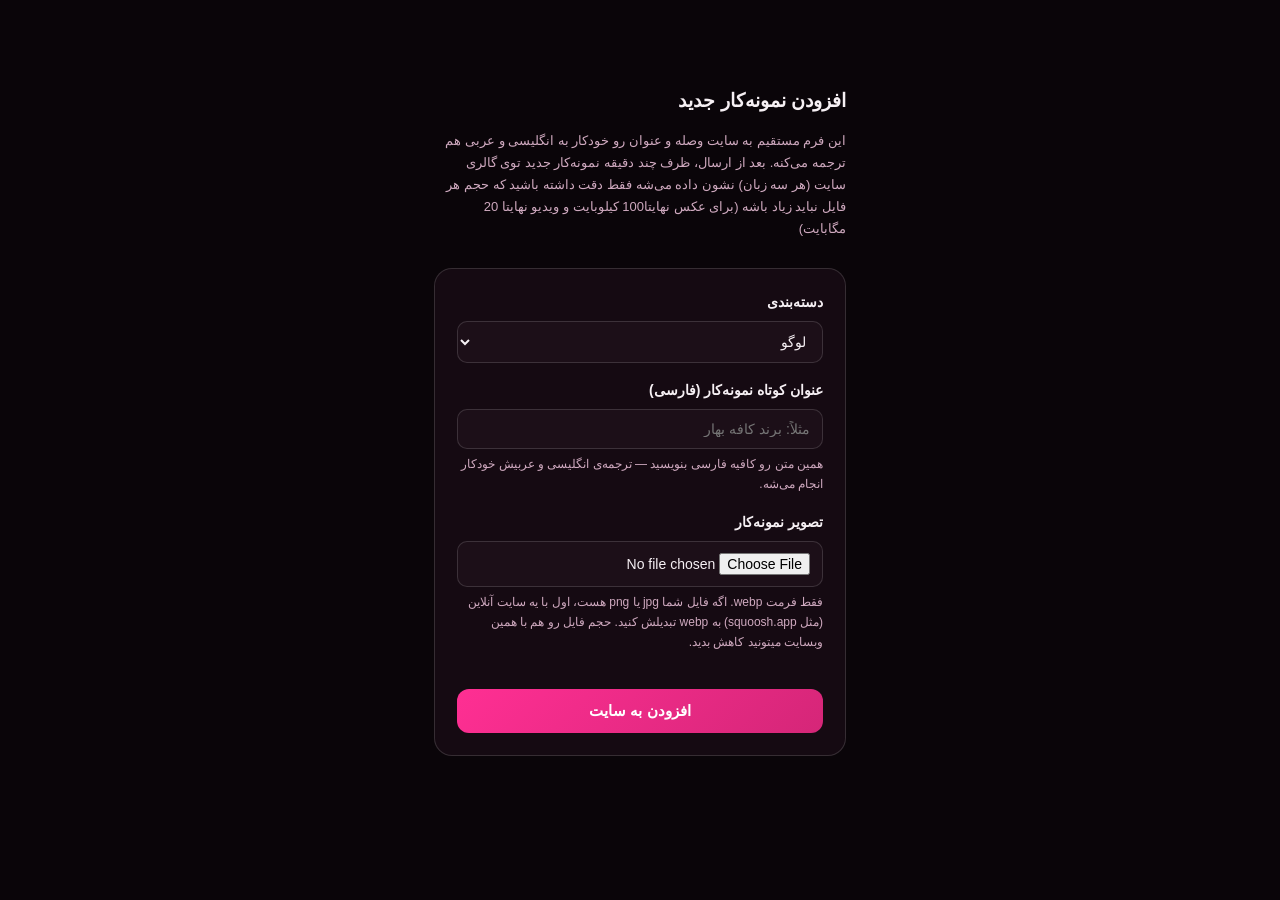
==== admin/index.html @ afa6d892 "Add project files" ====
<!DOCTYPE html>
<html lang="fa" dir="rtl">
<head>
<meta charset="UTF-8">
<meta name="viewport" content="width=device-width, initial-scale=1.0">
<meta name="robots" content="noindex, nofollow">
<title>افزودن نمونه‌کار جدید | پنل مدیریت ندا</title>
<style>
  :root {
    --void: #0a0509;
    --panel: #150a12;
    --border: rgba(255,255,255,0.14);
    --pearl: #f6f0f4;
    --mist: #cfa9bf;
    --pink: #d52678;
    --pink-bright: #ff2f93;
  }
  * { box-sizing: border-box; }
  body {
    font-family: Tahoma, "Vazirmatn", sans-serif;
    background: var(--void);
    color: var(--pearl);
    max-width: 460px;
    margin: 48px auto;
    padding: 24px;
    line-height: 1.7;
  }
  h1 { font-size: 19px; margin-bottom: 6px; }
  p.sub { color: var(--mist); font-size: 13px; margin-bottom: 28px; }
  form {
    background: var(--panel);
    border: 1px solid var(--border);
    border-radius: 18px;
    padding: 22px;
  }
  label { display: block; margin: 16px 0 6px; font-size: 14px; font-weight: 600; }
  label:first-of-type { margin-top: 0; }
  select, input[type="text"], input[type="file"] {
    width: 100%;
    padding: 11px 12px;
    border-radius: 10px;
    border: 1px solid var(--border);
    background: #1c0f18;
    color: var(--pearl);
    font-family: inherit;
    font-size: 14px;
  }
  select:focus, input:focus {
    outline: none;
    border-color: var(--pink-bright);
  }
  .hint { color: var(--mist); font-size: 12px; margin-top: 5px; }
  button {
    margin-top: 24px;
    width: 100%;
    padding: 13px;
    border: none;
    border-radius: 12px;
    background: linear-gradient(135deg, var(--pink-bright), var(--pink));
    color: #fff;
    font-weight: 700;
    font-size: 15px;
    cursor: pointer;
  }
  button:disabled { opacity: 0.6; cursor: not-allowed; }
  #status {
    margin-top: 18px;
    font-size: 14px;
    padding: 12px 14px;
    border-radius: 10px;
    display: none;
  }
  #status.show { display: block; }
  #status.ok { background: rgba(60, 200, 130, 0.12); color: #7fe3ae; }
  #status.err { background: rgba(255, 80, 80, 0.12); color: #ff9d9d; }
  #status.loading { background: rgba(255,255,255,0.06); color: var(--mist); }
</style>
</head>
<body>
  <h1>افزودن نمونه‌کار جدید</h1>
  <p class="sub">این فرم مستقیم به سایت وصله و عنوان رو خودکار به انگلیسی و عربی هم ترجمه می‌کنه. بعد از ارسال، ظرف چند دقیقه نمونه‌کار جدید توی گالری سایت (هر سه زبان) نشون داده می‌شه فقط دقت داشته باشید که حجم هر فایل نباید زیاد باشه (برای عکس نهایتا100 کیلوبایت و ویدیو نهایتا 20 مگابایت)</p>

  <form id="uploadForm">
    <label for="category">دسته‌بندی</label>
    <select id="category" name="category" required>
      <option value="logo">لوگو</option>
      <option value="poster">پوستر</option>
      <option value="card">کارت ویزیت</option>
      <option value="animation">انیمیشن</option>
    </select>

    <label for="title">عنوان کوتاه نمونه‌کار (فارسی)</label>
    <input type="text" id="title" name="title" placeholder="مثلاً: برند کافه بهار" required>
    <p class="hint">همین متن رو کافیه فارسی بنویسید — ترجمه‌ی انگلیسی و عربیش خودکار انجام می‌شه.</p>

    <label for="image">تصویر نمونه‌کار</label>
    <input type="file" id="image" name="image" accept=".webp,image/webp" required>
    <p class="hint">فقط فرمت webp. اگه فایل شما jpg یا png هست، اول با یه سایت آنلاین (مثل squoosh.app) به webp تبدیلش کنید. حجم فایل رو هم با همین وبسایت میتونید کاهش بدید.</p>

    <button type="submit" id="submitBtn">افزودن به سایت</button>
  </form>

  <p id="status"></p>

<script>
  const form = document.getElementById('uploadForm');
  const status = document.getElementById('status');
  const submitBtn = document.getElementById('submitBtn');

  form.addEventListener('submit', async (e) => {
    e.preventDefault();
    submitBtn.disabled = true;
    status.className = 'show loading';
    status.textContent = 'در حال ارسال و ترجمه... این ممکنه چند ثانیه طول بکشه.';

    try {
      const res = await fetch('/api/add-portfolio-item', {
        method: 'POST',
        body: new FormData(form),
      });
      const data = await res.json();
      if (!res.ok || data.error) throw new Error(data.error || 'خطای ناشناخته رخ داد.');

      status.className = 'show ok';
      status.textContent = '✅ ' + data.message;
      form.reset();
    } catch (err) {
      status.className = 'show err';
      status.textContent = '❌ ' + err.message;
    } finally {
      submitBtn.disabled = false;
    }
  });
</script>
</body>
</html>
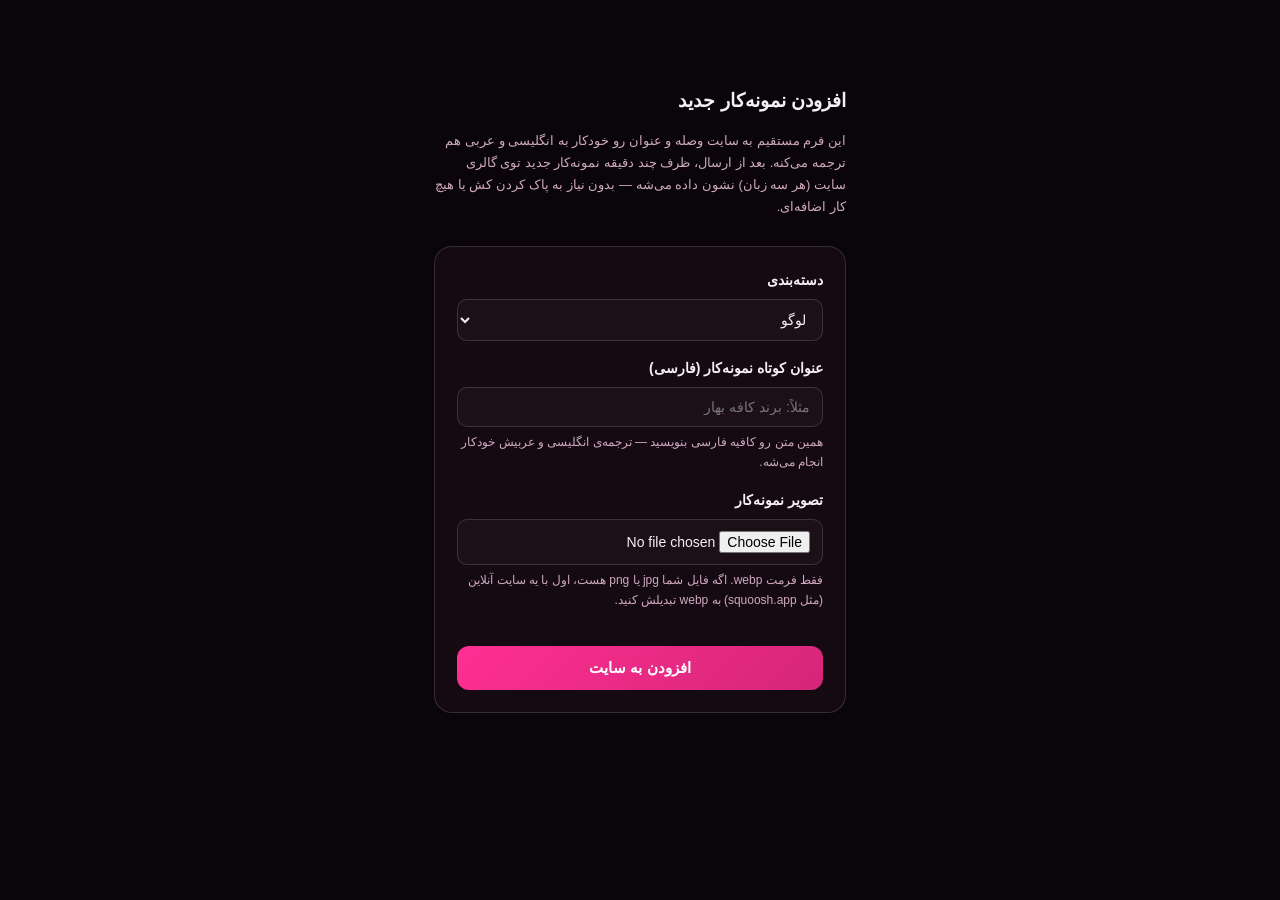
==== commit ecdaa603: "admin panel security. delete zero trust method" ====
--- a/admin/index.html
+++ b/admin/index.html
@@ -78,7 +78,7 @@
 </head>
 <body>
   <h1>افزودن نمونه‌کار جدید</h1>
-  <p class="sub">این فرم مستقیم به سایت وصله و عنوان رو خودکار به انگلیسی و عربی هم ترجمه می‌کنه. بعد از ارسال، ظرف چند دقیقه نمونه‌کار جدید توی گالری سایت (هر سه زبان) نشون داده می‌شه فقط دقت داشته باشید که حجم هر فایل نباید زیاد باشه (برای عکس نهایتا100 کیلوبایت و ویدیو نهایتا 20 مگابایت)</p>
+  <p class="sub">این فرم مستقیم به سایت وصله و عنوان رو خودکار به انگلیسی و عربی هم ترجمه می‌کنه. بعد از ارسال، ظرف چند دقیقه نمونه‌کار جدید توی گالری سایت (هر سه زبان) نشون داده می‌شه — بدون نیاز به پاک کردن کش یا هیچ کار اضافه‌ای.</p>
 
   <form id="uploadForm">
     <label for="category">دسته‌بندی</label>
@@ -95,7 +95,7 @@
 
     <label for="image">تصویر نمونه‌کار</label>
     <input type="file" id="image" name="image" accept=".webp,image/webp" required>
-    <p class="hint">فقط فرمت webp. اگه فایل شما jpg یا png هست، اول با یه سایت آنلاین (مثل squoosh.app) به webp تبدیلش کنید. حجم فایل رو هم با همین وبسایت میتونید کاهش بدید.</p>
+    <p class="hint">فقط فرمت webp. اگه فایل شما jpg یا png هست، اول با یه سایت آنلاین (مثل squoosh.app) به webp تبدیلش کنید.</p>
 
     <button type="submit" id="submitBtn">افزودن به سایت</button>
   </form>
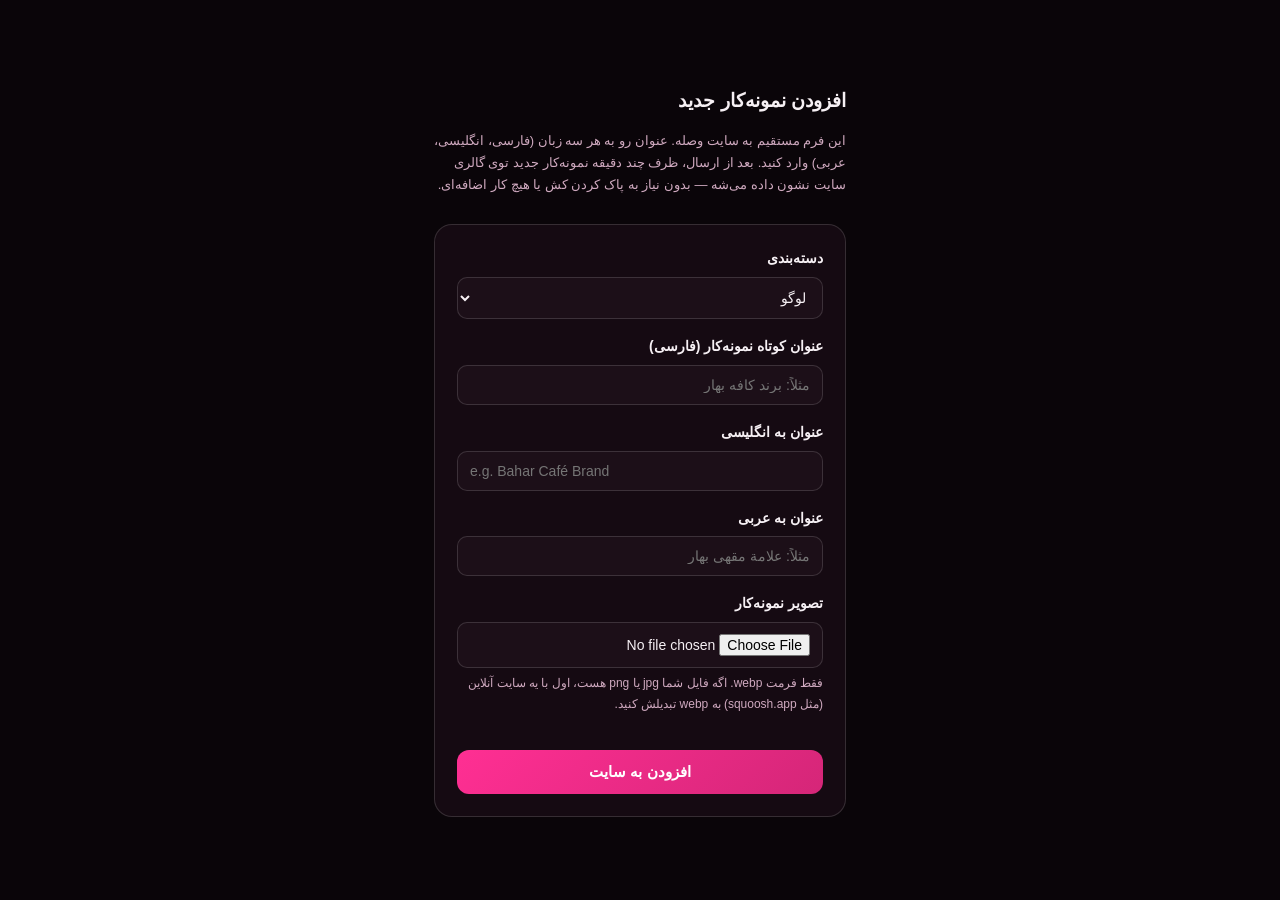
==== commit ed29d0e8: "remove ai translation system" ====
--- a/admin/index.html
+++ b/admin/index.html
@@ -78,7 +78,7 @@
 </head>
 <body>
   <h1>افزودن نمونه‌کار جدید</h1>
-  <p class="sub">این فرم مستقیم به سایت وصله و عنوان رو خودکار به انگلیسی و عربی هم ترجمه می‌کنه. بعد از ارسال، ظرف چند دقیقه نمونه‌کار جدید توی گالری سایت (هر سه زبان) نشون داده می‌شه — بدون نیاز به پاک کردن کش یا هیچ کار اضافه‌ای.</p>
+  <p class="sub">این فرم مستقیم به سایت وصله. عنوان رو به هر سه زبان (فارسی، انگلیسی، عربی) وارد کنید. بعد از ارسال، ظرف چند دقیقه نمونه‌کار جدید توی گالری سایت نشون داده می‌شه — بدون نیاز به پاک کردن کش یا هیچ کار اضافه‌ای.</p>
 
   <form id="uploadForm">
     <label for="category">دسته‌بندی</label>
@@ -89,9 +89,15 @@
       <option value="animation">انیمیشن</option>
     </select>
 
-    <label for="title">عنوان کوتاه نمونه‌کار (فارسی)</label>
-    <input type="text" id="title" name="title" placeholder="مثلاً: برند کافه بهار" required>
-    <p class="hint">همین متن رو کافیه فارسی بنویسید — ترجمه‌ی انگلیسی و عربیش خودکار انجام می‌شه.</p>
+    <label for="titleFa">عنوان کوتاه نمونه‌کار (فارسی)</label>
+    <input type="text" id="titleFa" name="titleFa" placeholder="مثلاً: برند کافه بهار" required>
+
+    <label for="titleEn">عنوان به انگلیسی</label>
+    <input type="text" id="titleEn" name="titleEn" placeholder="e.g. Bahar Café Brand" dir="ltr" required>
+
+    <label for="titleAr">عنوان به عربی</label>
+    <input type="text" id="titleAr" name="titleAr" placeholder="مثلاً: علامة مقهى بهار" required>
+    <!-- <p class="hint">هر سه عنوان رو خودتون وارد کنید.</p> -->
 
     <label for="image">تصویر نمونه‌کار</label>
     <input type="file" id="image" name="image" accept=".webp,image/webp" required>
@@ -111,7 +117,7 @@
     e.preventDefault();
     submitBtn.disabled = true;
     status.className = 'show loading';
-    status.textContent = 'در حال ارسال و ترجمه... این ممکنه چند ثانیه طول بکشه.';
+    status.textContent = 'در حال ارسال... این ممکنه چند ثانیه طول بکشه.';
 
     try {
       const res = await fetch('/api/add-portfolio-item', {
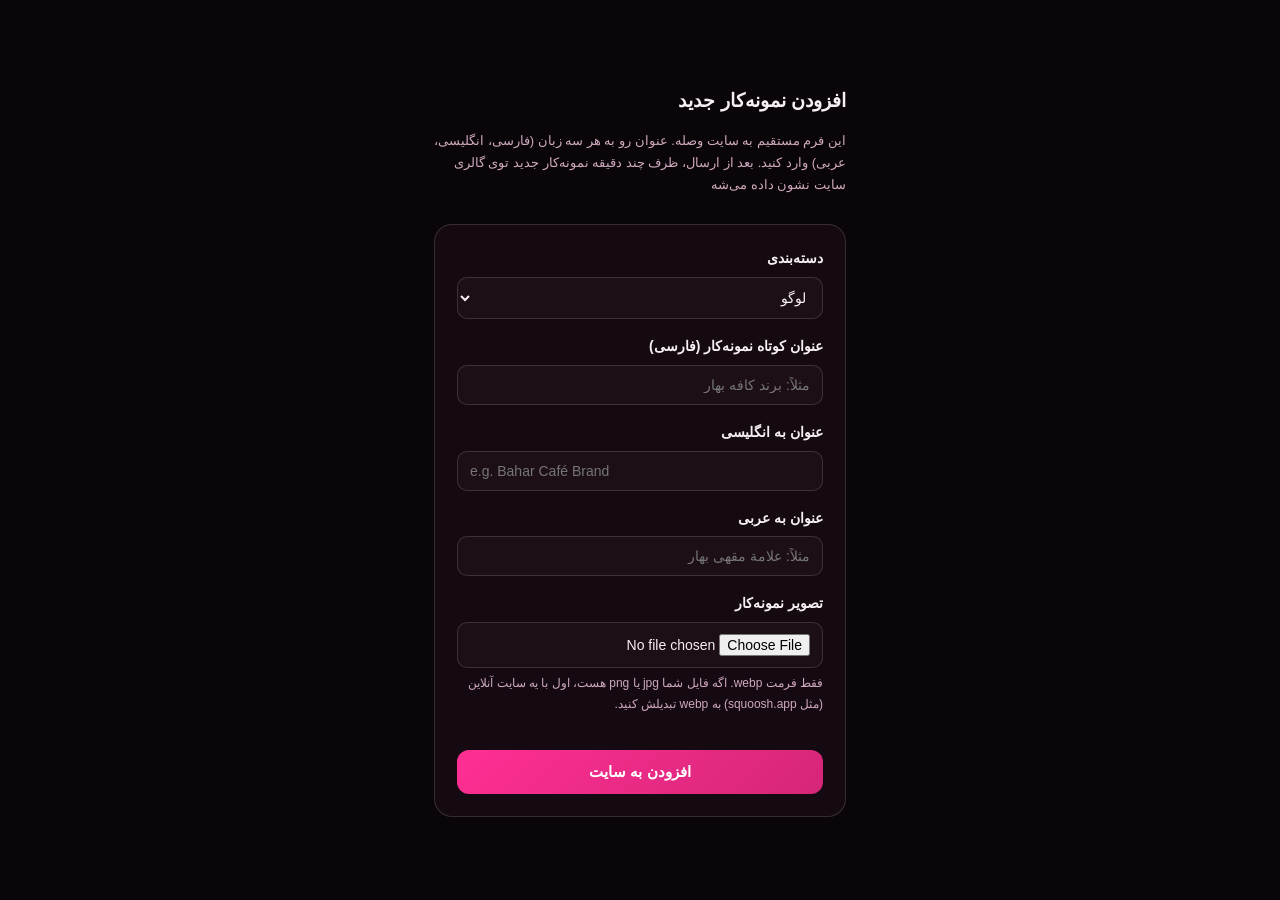
==== commit 779f564a: "Update index.html admin" ====
--- a/admin/index.html
+++ b/admin/index.html
@@ -4,7 +4,7 @@
 <meta charset="UTF-8">
 <meta name="viewport" content="width=device-width, initial-scale=1.0">
 <meta name="robots" content="noindex, nofollow">
-<title>افزودن نمونه‌کار جدید | پنل مدیریت ندا</title>
+<title>افزودن نمونه‌کار جدید | پنل مدیریت nedavisuals</title>
 <style>
   :root {
     --void: #0a0509;
@@ -78,7 +78,7 @@
 </head>
 <body>
   <h1>افزودن نمونه‌کار جدید</h1>
-  <p class="sub">این فرم مستقیم به سایت وصله. عنوان رو به هر سه زبان (فارسی، انگلیسی، عربی) وارد کنید. بعد از ارسال، ظرف چند دقیقه نمونه‌کار جدید توی گالری سایت نشون داده می‌شه — بدون نیاز به پاک کردن کش یا هیچ کار اضافه‌ای.</p>
+  <p class="sub">این فرم مستقیم به سایت وصله. عنوان رو به هر سه زبان (فارسی، انگلیسی، عربی) وارد کنید. بعد از ارسال، ظرف چند دقیقه نمونه‌کار جدید توی گالری سایت نشون داده می‌شه</p>
 
   <form id="uploadForm">
     <label for="category">دسته‌بندی</label>
@@ -86,7 +86,7 @@
       <option value="logo">لوگو</option>
       <option value="poster">پوستر</option>
       <option value="card">کارت ویزیت</option>
-      <option value="animation">انیمیشن</option>
+      <option value="animation">انیمیشن و تدوین</option>
     </select>
 
     <label for="titleFa">عنوان کوتاه نمونه‌کار (فارسی)</label>
@@ -139,4 +139,4 @@
   });
 </script>
 </body>
-</html>+</html>
